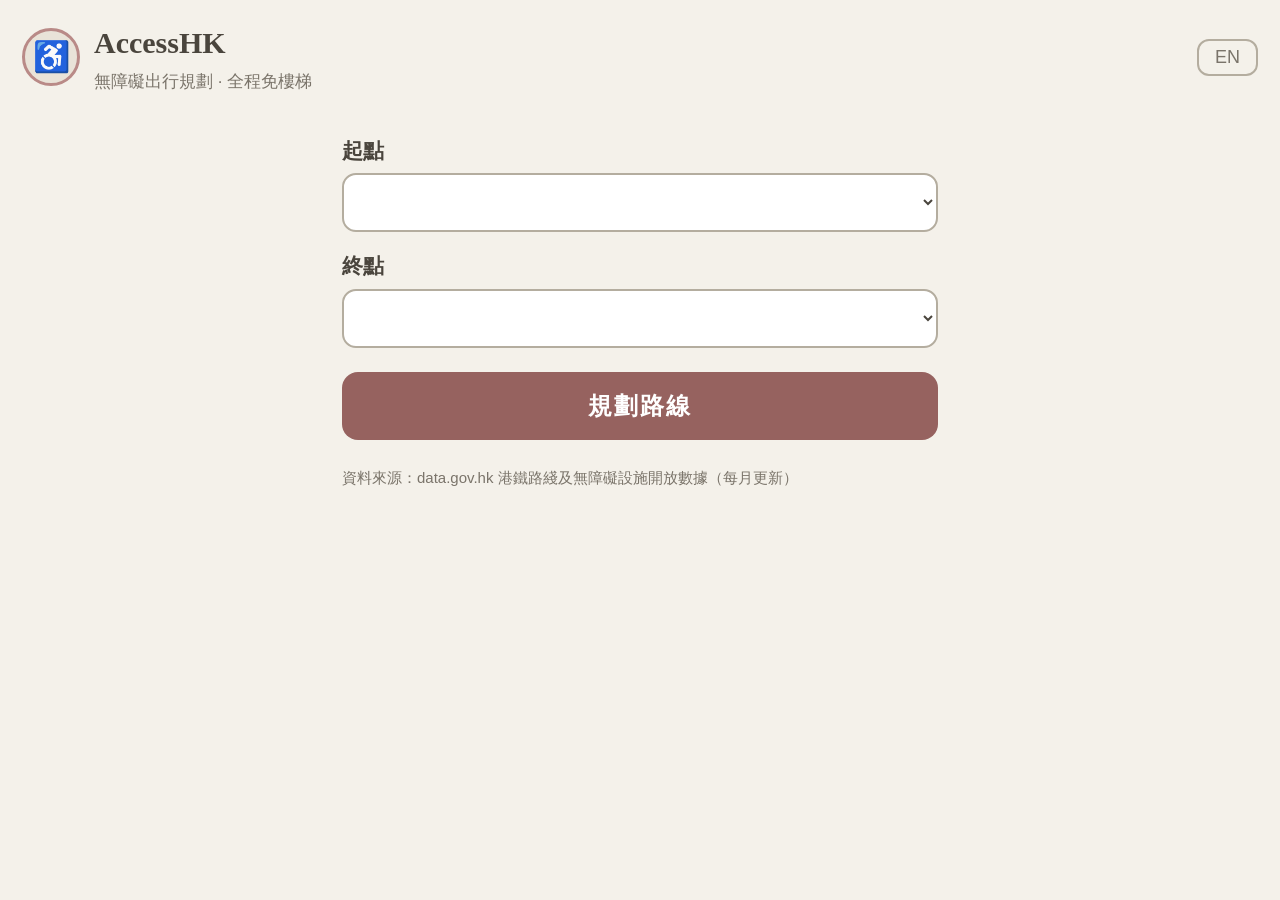
==== app/static/index.html @ 4d5100fa "FastAPI service + age-friendly PWA demo shell - app/main.py: /api/stations, /api/route (?from=&to=, " ====
<!DOCTYPE html>
<html lang="zh-Hant">
<head>
  <meta charset="utf-8">
  <meta name="viewport" content="width=device-width, initial-scale=1, viewport-fit=cover">
  <title>AccessHK · 無障礙出行</title>
  <link rel="stylesheet" href="style.css">
  <link rel="manifest" href="manifest.json">
  <meta name="theme-color" content="#F4F1EA">
</head>
<body>
  <header class="top">
    <div class="brand">
      <span class="ring" aria-hidden="true">♿</span>
      <div>
        <h1>AccessHK</h1>
        <p id="tagline">無障礙出行規劃 · 全程免樓梯</p>
      </div>
    </div>
    <button id="langBtn" class="ghost" type="button">EN</button>
  </header>

  <main>
    <form id="planForm">
      <label for="fromSel" id="fromLbl">起點</label>
      <select id="fromSel" required></select>
      <label for="toSel" id="toLbl">終點</label>
      <select id="toSel" required></select>
      <button id="goBtn" class="primary" type="submit">規劃路線</button>
    </form>

    <section id="results" hidden>
      <div class="card fastest" id="fastCard">
        <h2 id="fastTitle">最快路線</h2>
        <div class="time" id="fastTime"></div>
        <ol class="steps" id="fastSteps"></ol>
      </div>
      <div class="card stepfree" id="sfCard">
        <h2 id="sfTitle">無障礙路線 ✓</h2>
        <div class="time" id="sfTime"></div>
        <ol class="steps" id="sfSteps"></ol>
        <div class="advice" id="sfAdvice"></div>
      </div>
      <div class="card fallback" id="fbCard" hidden>
        <h2 id="fbTitle">無障礙路線暫不可行</h2>
        <p id="fbBody"></p>
      </div>
    </section>

    <p class="src" id="srcNote">
      資料來源：data.gov.hk 港鐵路綫及無障礙設施開放數據（每月更新）
    </p>
  </main>

  <script src="app.js"></script>
</body>
</html>
---- app/static/style.css ----
/* AccessHK demo shell — age-friendly by design:
   large type, high contrast, few controls, one primary action. */

:root {
  --bg: #F4F1EA;        /* oat */
  --panel: #E9E3D8;
  --ink: #4A453D;
  --muted: #7A746A;
  --faint: #B4AD9F;
  --rose: #B98A87;
  --rose-deep: #96625F;
  --sage: #6E8464;
  --sage-fill: #9CAF88;
  --blue: #7E97A8;
}

* { box-sizing: border-box; }

body {
  margin: 0;
  background: var(--bg);
  color: var(--ink);
  font-family: "Segoe UI", "PingFang TC", "Microsoft JhengHei", sans-serif;
  font-size: 20px;                 /* deliberately large base */
  line-height: 1.55;
}

.top {
  display: flex; align-items: center; justify-content: space-between;
  padding: 20px 22px 8px;
}
.brand { display: flex; align-items: center; gap: 14px; }
.ring {
  display: grid; place-items: center;
  width: 58px; height: 58px; border-radius: 50%;
  background: var(--panel); font-size: 30px;
  border: 3px solid var(--rose);
}
h1 { margin: 0; font-size: 30px; font-family: Georgia, serif; }
.top p { margin: 2px 0 0; color: var(--muted); font-size: 17px; }

.ghost {
  background: none; border: 2px solid var(--faint); color: var(--muted);
  border-radius: 12px; font-size: 18px; padding: 6px 16px;
}
.ghost:active { border-color: var(--ink); color: var(--ink); }

main { padding: 14px 22px 30px; max-width: 640px; margin: 0 auto; }

label { display: block; margin: 18px 0 6px; font-size: 21px; font-weight: 600; }

select {
  width: 100%; padding: 14px 16px; font-size: 22px;
  border: 2px solid var(--faint); border-radius: 14px;
  background: #fff; color: var(--ink); appearance: auto;
}
select:focus { outline: 3px solid var(--blue); }

button.primary {
  width: 100%; margin-top: 24px; padding: 18px;
  font-size: 24px; font-weight: 700; letter-spacing: 2px;
  color: #fff; background: var(--rose-deep); border: none;
  border-radius: 16px; min-height: 64px;
}
button.primary:active { background: var(--ink); }

#results { margin-top: 26px; }

.card {
  background: var(--panel); border-radius: 18px;
  padding: 18px 20px; margin-bottom: 18px;
  border-left: 8px solid var(--blue);
}
.card.stepfree { border-left-color: var(--sage); }
.card.fallback { border-left-color: var(--rose); }

.card h2 { margin: 0 0 6px; font-size: 23px; }
.time { font-size: 26px; font-weight: 700; margin-bottom: 10px; }
.card.stepfree .time { color: var(--sage); }

.steps { margin: 0; padding-left: 26px; }
.steps li { margin: 10px 0; font-size: 20px; }
.steps li.transfer { color: var(--muted); list-style-type: none; margin-left: -26px; }

.advice {
  margin-top: 12px; background: #fff; border-radius: 12px;
  padding: 12px 14px; font-size: 19px;
}
.advice strong { color: var(--sage); }

.fallback p { margin: 6px 0; }

.src { color: var(--muted); font-size: 15px; margin-top: 26px; }
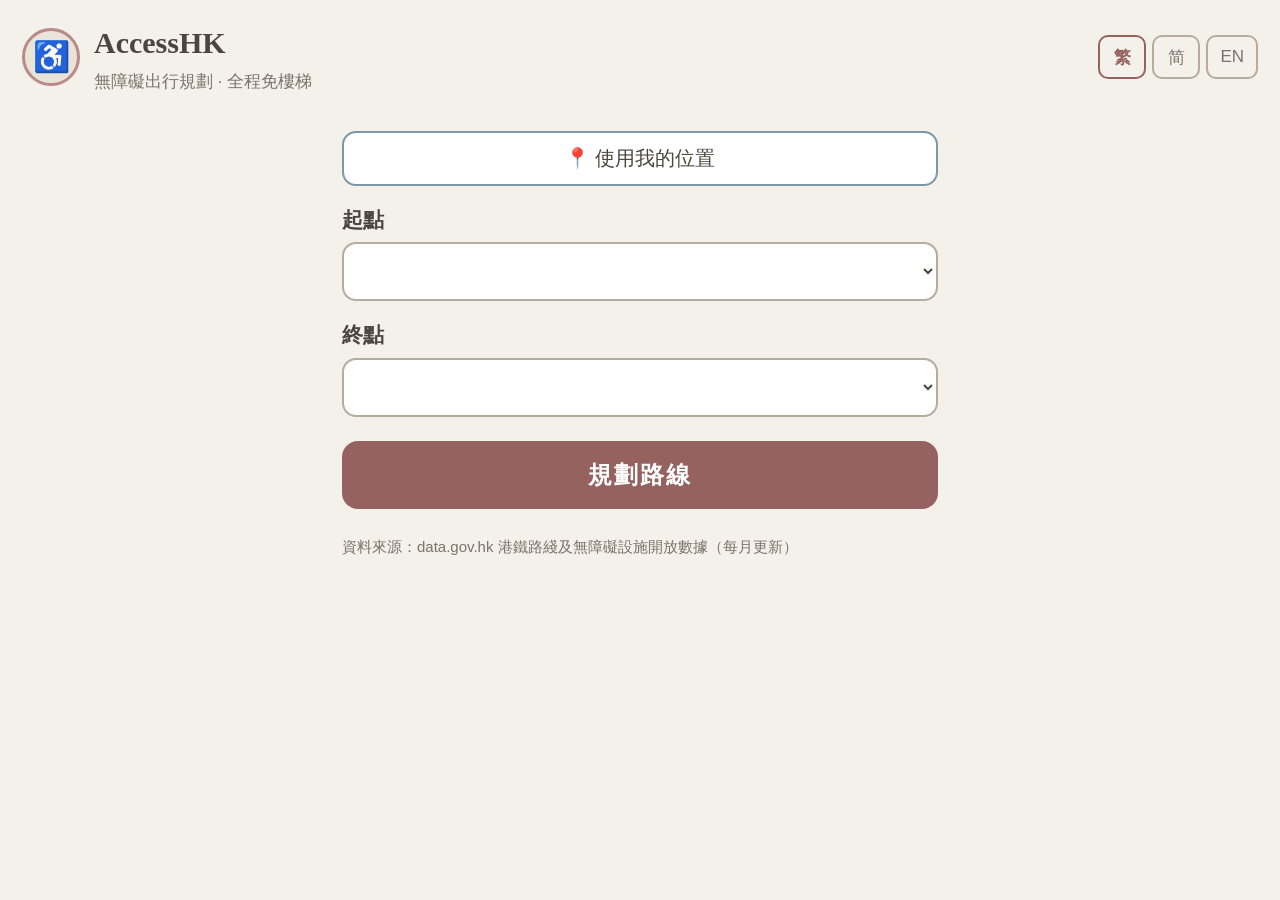
==== commit fe7cd1bf: "Trilingual UI (繁/簡/EN, hand-written T2S converter for MTR names) + UX overhaul: geolocation nearest-" ====
--- a/app/static/index.html
+++ b/app/static/index.html
@@ -17,11 +17,17 @@
         <p id="tagline">無障礙出行規劃 · 全程免樓梯</p>
       </div>
     </div>
-    <button id="langBtn" class="ghost" type="button">EN</button>
+    <div class="langGroup" role="group" aria-label="Language 語言">
+      <button class="langBtn active" data-lang="zh" type="button">繁</button>
+      <button class="langBtn" data-lang="zhcn" type="button">简</button>
+      <button class="langBtn" data-lang="en" type="button">EN</button>
+    </div>
   </header>
 
   <main>
     <form id="planForm">
+      <button id="locBtn" class="locate" type="button">📍 使用我的位置</button>
+      <p id="locNote" class="locNote" hidden></p>
       <label for="fromSel" id="fromLbl">起點</label>
       <select id="fromSel" required></select>
       <label for="toSel" id="toLbl">終點</label>
@@ -45,6 +51,23 @@
         <h2 id="fbTitle">無障礙路線暫不可行</h2>
         <p id="fbBody"></p>
       </div>
+      <p class="fareLine" id="fareLine" hidden></p>
+    </section>
+
+    <details id="busCard" class="card bus" hidden>
+      <summary id="busTitle">接駁巴士實時到站</summary>
+      <div id="busChips" class="chips"></div>
+      <ol id="busStops" class="busStops"></ol>
+      <p class="src" id="busSrc"></p>
+    </details>
+
+    <section id="insights" class="card insight" hidden>
+      <h2 id="insTitle">數據洞察</h2>
+      <p class="insLead" id="insLead"></p>
+      <div id="insClusters" class="chips"></div>
+      <h3 id="insWeakTitle">最需改善的車站</h3>
+      <ol id="insWeak" class="weak"></ol>
+      <p class="insBench" id="insBench"></p>
     </section>
 
     <p class="src" id="srcNote">
--- a/app/static/style.css
+++ b/app/static/style.css
@@ -45,6 +45,25 @@
 }
 .ghost:active { border-color: var(--ink); color: var(--ink); }
 
+/* trilingual segmented switcher (繁 | 简 | EN) */
+.langGroup { display: flex; gap: 6px; }
+.langBtn {
+  background: none; border: 2px solid var(--faint); color: var(--muted);
+  border-radius: 10px; font-size: 17px; padding: 6px 12px; min-width: 48px;
+  min-height: 44px;
+}
+.langBtn.active { border-color: var(--rose-deep); color: var(--rose-deep); font-weight: 700; }
+
+/* locate button + status line */
+button.locate {
+  width: 100%; margin-top: 14px; padding: 12px;
+  font-size: 20px; color: var(--ink);
+  background: #fff; border: 2px solid var(--blue); border-radius: 14px;
+  min-height: 52px;
+}
+button.locate:active { background: var(--panel); }
+.locNote { margin: 8px 0 0; font-size: 18px; color: var(--sage); font-weight: 600; }
+
 main { padding: 14px 22px 30px; max-width: 640px; margin: 0 auto; }
 
 label { display: block; margin: 18px 0 6px; font-size: 21px; font-weight: 600; }
@@ -90,4 +109,34 @@
 
 .fallback p { margin: 6px 0; }
 
+/* insights card (analysis view) */
+.card.insight { border-left-color: var(--faint); }
+.insLead { margin: 4px 0 12px; font-size: 19px; }
+.chips { display: flex; flex-wrap: wrap; gap: 10px; margin-bottom: 14px; }
+.chip {
+  background: #fff; border: 2px solid var(--faint);
+  border-radius: 999px; padding: 8px 16px; font-size: 18px;
+}
+.card.insight h3 { margin: 14px 0 6px; font-size: 20px; }
+.weak { margin: 0; padding-left: 26px; font-size: 19px; }
+.weak li { margin: 6px 0; }
+.insBench { margin: 14px 0 0; color: var(--muted); font-size: 16px; }
+
+/* feeder-bus card (collapsed by default: it only matters near a route) */
+.card.bus { border-left-color: var(--blue); }
+.card.bus summary {
+  cursor: pointer; font-size: 23px; font-weight: 600; list-style-position: inside;
+}
+.chipBtn { font: inherit; cursor: pointer; min-height: 44px; }
+.chipBtn.active { border-color: var(--rose-deep); color: var(--rose-deep); font-weight: 700; }
+.busStops { margin: 10px 0 0; padding-left: 26px; }
+.busStops li { margin: 10px 0; font-size: 19px; }
+.busStops strong { font-size: 20px; }
+.card.bus .src { margin-top: 12px; font-size: 14px; }
+
+.fareLine {
+  background: #fff; border-radius: 12px; padding: 10px 14px;
+  font-size: 18px; margin: 0 0 18px;
+}
+
 .src { color: var(--muted); font-size: 15px; margin-top: 26px; }
